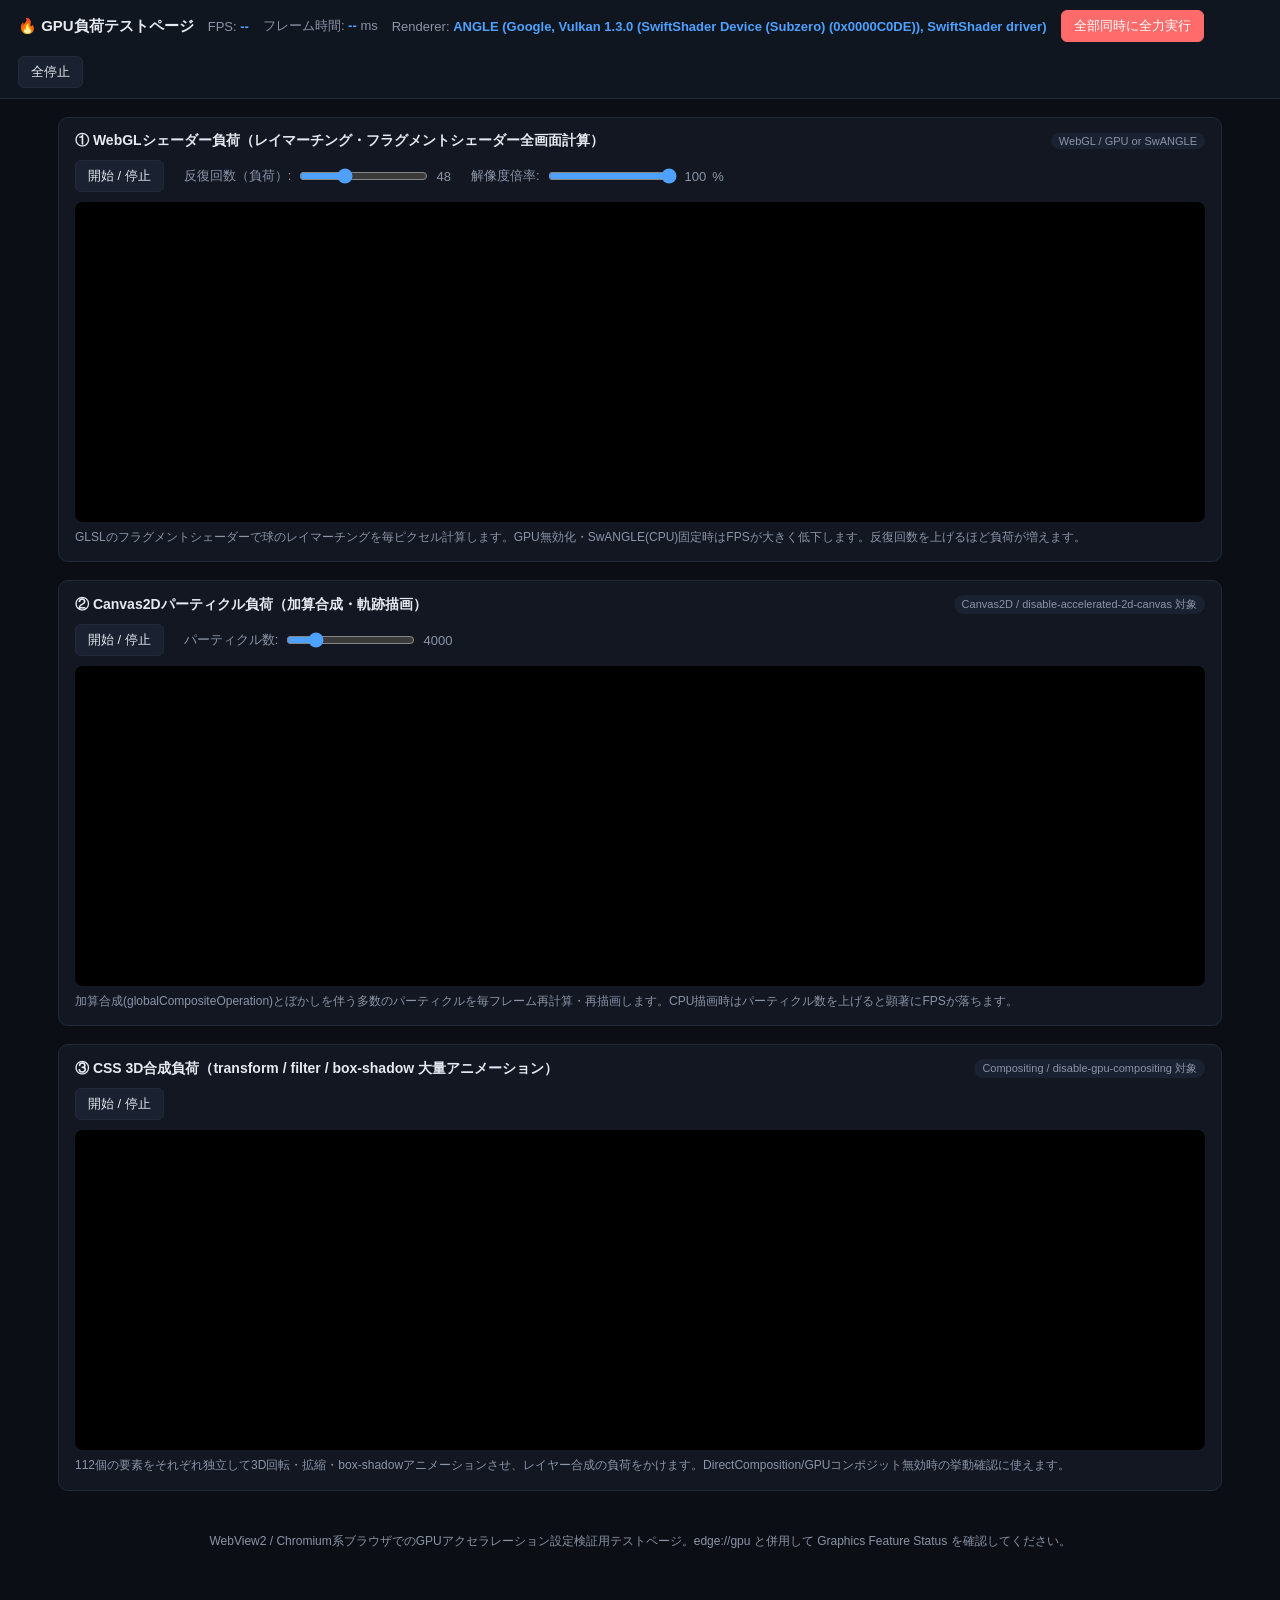
==== gpu_stress_test_C.html @ e6e68c8d "Add files via upload" ====
<!DOCTYPE html>
<html lang="ja">
<head>
<meta charset="UTF-8">
<title>GPU負荷テストページ</title>
<style>
  :root{
    --bg:#0b0e14; --panel:#121722; --border:#232b3a; --accent:#4ea1ff; --accent2:#ff6b6b;
    --text:#e6e9ef; --muted:#8b95a7;
  }
  *{box-sizing:border-box;}
  html,body{margin:0;padding:0;background:var(--bg);color:var(--text);font-family:"Yu Gothic","Segoe UI",sans-serif;overflow-x:hidden;}
  header{
    position:sticky;top:0;z-index:50;background:rgba(18,23,34,0.92);backdrop-filter:blur(6px);
    border-bottom:1px solid var(--border);padding:10px 18px;display:flex;flex-wrap:wrap;align-items:center;gap:14px;
  }
  header h1{font-size:15px;margin:0;color:var(--text);white-space:nowrap;}
  .stat{font-size:13px;color:var(--muted);white-space:nowrap;}
  .stat b{color:var(--accent);font-variant-numeric:tabular-nums;}
  .stat.warn b{color:var(--accent2);}
  main{padding:18px;display:flex;flex-direction:column;gap:18px;max-width:1200px;margin:0 auto;}
  .panel{background:var(--panel);border:1px solid var(--border);border-radius:10px;padding:14px 16px;}
  .panel h2{font-size:14px;margin:0 0 10px;color:var(--text);display:flex;align-items:center;justify-content:space-between;}
  .panel h2 .badge{font-size:11px;font-weight:normal;color:var(--muted);background:#1a2130;padding:2px 8px;border-radius:20px;}
  .controls{display:flex;flex-wrap:wrap;gap:10px 20px;align-items:center;margin-bottom:10px;font-size:13px;color:var(--muted);}
  .controls label{display:flex;align-items:center;gap:6px;white-space:nowrap;}
  button{background:#1a2130;color:var(--text);border:1px solid var(--border);border-radius:6px;padding:6px 12px;font-size:13px;cursor:pointer;}
  button:hover{border-color:var(--accent);}
  button.active{background:var(--accent);color:#fff;border-color:var(--accent);}
  button.all{background:var(--accent2);border-color:var(--accent2);color:#fff;}
  input[type=range]{accent-color:var(--accent);}
  canvas{display:block;width:100%;border-radius:8px;background:#000;}
  .cssgrid-wrap{position:relative;width:100%;height:320px;overflow:hidden;border-radius:8px;background:#000;perspective:900px;}
  .cssgrid{position:absolute;inset:0;display:grid;grid-template-columns:repeat(14,1fr);grid-template-rows:repeat(8,1fr);gap:2px;transform-style:preserve-3d;}
  .cssgrid div{
    background:linear-gradient(135deg,var(--accent),var(--accent2));
    border-radius:4px;filter:blur(0px) drop-shadow(0 0 6px rgba(78,161,255,.6));
    animation:spin3d 4s linear infinite, pulse 2.2s ease-in-out infinite;
  }
  @keyframes spin3d{from{transform:rotateX(0) rotateY(0);}to{transform:rotateX(360deg) rotateY(360deg);}}
  @keyframes pulse{0%,100%{opacity:.5;box-shadow:0 0 4px var(--accent);}50%{opacity:1;box-shadow:0 0 26px var(--accent2);}}
  footer{text-align:center;color:var(--muted);font-size:12px;padding:24px 0 40px;}
  .hint{font-size:12px;color:var(--muted);margin-top:6px;line-height:1.6;}
</style>
</head>
<body>

<header>
  <h1>🔥 GPU負荷テストページ</h1>
  <span class="stat">FPS: <b id="fps">--</b></span>
  <span class="stat">フレーム時間: <b id="frametime">--</b> ms</span>
  <span class="stat" id="renderer-stat">Renderer: <b id="renderer">--</b></span>
  <button class="all" id="btnAll">全部同時に全力実行</button>
  <button id="btnStop">全停止</button>
</header>

<main>

  <div class="panel">
    <h2>① WebGLシェーダー負荷（レイマーチング・フラグメントシェーダー全画面計算）<span class="badge">WebGL / GPU or SwANGLE</span></h2>
    <div class="controls">
      <button id="webglToggle">開始 / 停止</button>
      <label>反復回数（負荷）: <input type="range" id="webglIter" min="8" max="128" value="48"> <span id="webglIterVal">48</span></label>
      <label>解像度倍率: <input type="range" id="webglScale" min="25" max="100" value="100" step="25"> <span id="webglScaleVal">100</span>%</label>
    </div>
    <canvas id="webglCanvas" height="320"></canvas>
    <div class="hint">GLSLのフラグメントシェーダーで球のレイマーチングを毎ピクセル計算します。GPU無効化・SwANGLE(CPU)固定時はFPSが大きく低下します。反復回数を上げるほど負荷が増えます。</div>
  </div>

  <div class="panel">
    <h2>② Canvas2Dパーティクル負荷（加算合成・軌跡描画）<span class="badge">Canvas2D / disable-accelerated-2d-canvas 対象</span></h2>
    <div class="controls">
      <button id="particleToggle">開始 / 停止</button>
      <label>パーティクル数: <input type="range" id="particleCount" min="200" max="20000" step="200" value="4000"> <span id="particleCountVal">4000</span></label>
    </div>
    <canvas id="particleCanvas" height="320"></canvas>
    <div class="hint">加算合成(globalCompositeOperation)とぼかしを伴う多数のパーティクルを毎フレーム再計算・再描画します。CPU描画時はパーティクル数を上げると顕著にFPSが落ちます。</div>
  </div>

  <div class="panel">
    <h2>③ CSS 3D合成負荷（transform / filter / box-shadow 大量アニメーション）<span class="badge">Compositing / disable-gpu-compositing 対象</span></h2>
    <div class="controls">
      <button id="cssToggle">開始 / 停止</button>
    </div>
    <div class="cssgrid-wrap"><div class="cssgrid" id="cssGrid"></div></div>
    <div class="hint">112個の要素をそれぞれ独立して3D回転・拡縮・box-shadowアニメーションさせ、レイヤー合成の負荷をかけます。DirectComposition/GPUコンポジット無効時の挙動確認に使えます。</div>
  </div>

</main>

<footer>WebView2 / Chromium系ブラウザでのGPUアクセラレーション設定検証用テストページ。edge://gpu と併用して Graphics Feature Status を確認してください。</footer>

<script>
// ---------- FPS計測（共通） ----------
let lastT = performance.now(), frames = 0, fpsEl = document.getElementById('fps'), ftEl = document.getElementById('frametime');
function tickFps(now){
  frames++;
  const dt = now - lastT;
  if(dt >= 500){
    const fps = (frames*1000/dt);
    fpsEl.textContent = fps.toFixed(1);
    ftEl.textContent = (dt/frames).toFixed(2);
    fpsEl.parentElement.classList.toggle('warn', fps < 30);
    frames = 0; lastT = now;
  }
}

// ---------- ① WebGL レイマーチング ----------
const webglCanvas = document.getElementById('webglCanvas');
const gl = webglCanvas.getContext('webgl') || webglCanvas.getContext('experimental-webgl');
let webglRunning = false, webglRaf = null, webglStart = performance.now();
const iterSlider = document.getElementById('webglIter'), iterVal = document.getElementById('webglIterVal');
const scaleSlider = document.getElementById('webglScale'), scaleVal = document.getElementById('webglScaleVal');
iterSlider.oninput = ()=>{ iterVal.textContent = iterSlider.value; rebuildShader(); };
scaleSlider.oninput = ()=>{ scaleVal.textContent = scaleSlider.value; resizeWebgl(); };

let prog, uRes, uTime, uIter, posBuf;
function compile(type, src){
  const s = gl.createShader(type);
  gl.shaderSource(s, src); gl.compileShader(s);
  if(!gl.getShaderParameter(s, gl.COMPILE_STATUS)) console.error(gl.getShaderInfoLog(s));
  return s;
}
function rebuildShader(){
  if(!gl) return;
  const iter = iterSlider.value;
  const vsSrc = `attribute vec2 p; void main(){ gl_Position = vec4(p,0.0,1.0); }`;
  const fsSrc = `
  precision highp float;
  uniform vec2 uRes; uniform float uTime;
  float sdSphere(vec3 p, float r){ return length(p) - r; }
  float map(vec3 p){
    float d = 1e5;
    for(int i=0;i<${iter};i++){
      float fi = float(i);
      vec3 q = p + vec3(sin(uTime*0.6+fi*1.3)*1.4, cos(uTime*0.5+fi*1.7)*1.0, sin(uTime*0.4+fi)*1.4);
      d = min(d, sdSphere(q, 0.22 + 0.05*sin(uTime+fi)));
    }
    return d;
  }
  vec3 normal(vec3 p){
    vec2 e = vec2(0.001,0.0);
    return normalize(vec3(
      map(p+e.xyy)-map(p-e.xyy),
      map(p+e.yxy)-map(p-e.yxy),
      map(p+e.yyx)-map(p-e.yyx)
    ));
  }
  void main(){
    vec2 uv = (gl_FragCoord.xy - 0.5*uRes) / uRes.y;
    vec3 ro = vec3(0.0,0.0,3.5);
    vec3 rd = normalize(vec3(uv, -1.6));
    float t = 0.0; vec3 col = vec3(0.02,0.02,0.04);
    for(int s=0;s<80;s++){
      vec3 p = ro + rd*t;
      float d = map(p);
      if(d < 0.001){
        vec3 n = normal(p);
        vec3 lig = normalize(vec3(0.6,0.7,0.5));
        float diff = clamp(dot(n,lig),0.0,1.0);
        col = mix(vec3(0.2,0.5,1.0), vec3(1.0,0.35,0.4), 0.5+0.5*sin(uTime+p.x*2.0));
        col *= (0.25 + diff*0.9);
        break;
      }
      if(t > 12.0) break;
      t += d;
    }
    gl_FragColor = vec4(col, 1.0);
  }`;
  if(prog) gl.deleteProgram(prog);
  prog = gl.createProgram();
  gl.attachShader(prog, compile(gl.VERTEX_SHADER, vsSrc));
  gl.attachShader(prog, compile(gl.FRAGMENT_SHADER, fsSrc));
  gl.linkProgram(prog);
  gl.useProgram(prog);
  if(!posBuf){
    posBuf = gl.createBuffer();
    gl.bindBuffer(gl.ARRAY_BUFFER, posBuf);
    gl.bufferData(gl.ARRAY_BUFFER, new Float32Array([-1,-1, 1,-1, -1,1, -1,1, 1,-1, 1,1]), gl.STATIC_DRAW);
  }
  const pLoc = gl.getAttribLocation(prog, 'p');
  gl.bindBuffer(gl.ARRAY_BUFFER, posBuf);
  gl.enableVertexAttribArray(pLoc);
  gl.vertexAttribPointer(pLoc, 2, gl.FLOAT, false, 0, 0);
  uRes = gl.getUniformLocation(prog, 'uRes');
  uTime = gl.getUniformLocation(prog, 'uTime');
}
function resizeWebgl(){
  if(!gl) return;
  const scale = scaleSlider.value/100;
  const w = Math.max(64, Math.floor(webglCanvas.clientWidth*scale));
  const h = Math.max(64, Math.floor(320*scale));
  webglCanvas.width = w; webglCanvas.height = h;
  gl.viewport(0,0,w,h);
}
function webglFrame(now){
  if(!webglRunning) return;
  gl.uniform2f(uRes, webglCanvas.width, webglCanvas.height);
  gl.uniform1f(uTime, (now-webglStart)/1000);
  gl.drawArrays(gl.TRIANGLES, 0, 6);
  tickFps(now);
  webglRaf = requestAnimationFrame(webglFrame);
}
function startWebgl(){
  if(!gl || webglRunning) return;
  webglRunning = true;
  document.getElementById('webglToggle').classList.add('active');
  resizeWebgl(); rebuildShader();
  webglRaf = requestAnimationFrame(webglFrame);
}
function stopWebgl(){
  webglRunning = false;
  document.getElementById('webglToggle').classList.remove('active');
  if(webglRaf) cancelAnimationFrame(webglRaf);
}
document.getElementById('webglToggle').onclick = ()=> webglRunning ? stopWebgl() : startWebgl();

if(gl){
  const dbg = gl.getExtension('WEBGL_debug_renderer_info');
  document.getElementById('renderer').textContent = dbg ? gl.getParameter(dbg.UNMASKED_RENDERER_WEBGL) : gl.getParameter(gl.RENDERER);
} else {
  document.getElementById('renderer').textContent = '(WebGL利用不可)';
}

// ---------- ② Canvas2Dパーティクル ----------
const pc = document.getElementById('particleCanvas');
const pctx = pc.getContext('2d');
let particles = [], particleRunning = false, particleRaf = null;
const countSlider = document.getElementById('particleCount'), countVal = document.getElementById('particleCountVal');
countSlider.oninput = ()=>{ countVal.textContent = countSlider.value; initParticles(); };
function initParticles(){
  const n = parseInt(countSlider.value,10);
  particles = new Array(n).fill(0).map(()=>({
    x: Math.random()*pc.width, y: Math.random()*pc.height,
    vx: (Math.random()-0.5)*3, vy: (Math.random()-0.5)*3,
    r: 1+Math.random()*2.5,
    hue: Math.random()*360,
  }));
}
function resizeParticleCanvas(){
  pc.width = pc.clientWidth; pc.height = 320;
  initParticles();
}
function particleFrame(now){
  if(!particleRunning) return;
  pctx.fillStyle = 'rgba(0,0,0,0.15)';
  pctx.fillRect(0,0,pc.width,pc.height);
  pctx.globalCompositeOperation = 'lighter';
  for(const pt of particles){
    pt.x += pt.vx; pt.y += pt.vy;
    if(pt.x<0||pt.x>pc.width) pt.vx*=-1;
    if(pt.y<0||pt.y>pc.height) pt.vy*=-1;
    pt.hue = (pt.hue+0.5)%360;
    const grad = pctx.createRadialGradient(pt.x,pt.y,0,pt.x,pt.y,pt.r*4);
    grad.addColorStop(0, `hsla(${pt.hue},90%,65%,0.9)`);
    grad.addColorStop(1, 'hsla(0,0%,0%,0)');
    pctx.fillStyle = grad;
    pctx.beginPath();
    pctx.arc(pt.x, pt.y, pt.r*4, 0, Math.PI*2);
    pctx.fill();
  }
  pctx.globalCompositeOperation = 'source-over';
  tickFps(now);
  particleRaf = requestAnimationFrame(particleFrame);
}
function startParticles(){
  if(particleRunning) return;
  particleRunning = true;
  document.getElementById('particleToggle').classList.add('active');
  resizeParticleCanvas();
  particleRaf = requestAnimationFrame(particleFrame);
}
function stopParticles(){
  particleRunning = false;
  document.getElementById('particleToggle').classList.remove('active');
  if(particleRaf) cancelAnimationFrame(particleRaf);
}
document.getElementById('particleToggle').onclick = ()=> particleRunning ? stopParticles() : startParticles();

// ---------- ③ CSS 3D合成負荷 ----------
const cssGrid = document.getElementById('cssGrid');
let cssBuilt = false, cssRunning = false;
function buildCssGrid(){
  if(cssBuilt) return;
  for(let i=0;i<112;i++){
    const d = document.createElement('div');
    d.style.animationDelay = (Math.random()*4)+'s, '+(Math.random()*2)+'s';
    cssGrid.appendChild(d);
  }
  cssBuilt = true;
}
function startCss(){ buildCssGrid(); cssGrid.style.animationPlayState='running'; cssGrid.querySelectorAll('div').forEach(d=>d.style.animationPlayState='running'); cssRunning=true; document.getElementById('cssToggle').classList.add('active'); }
function stopCss(){ cssGrid.querySelectorAll('div').forEach(d=>d.style.animationPlayState='paused'); cssRunning=false; document.getElementById('cssToggle').classList.remove('active'); }
document.getElementById('cssToggle').onclick = ()=> cssRunning ? stopCss() : startCss();

// ---------- 全部同時実行 / 全停止 ----------
document.getElementById('btnAll').onclick = ()=>{ startWebgl(); startParticles(); startCss(); };
document.getElementById('btnStop').onclick = ()=>{ stopWebgl(); stopParticles(); stopCss(); };

window.addEventListener('resize', ()=>{ resizeWebgl(); resizeParticleCanvas(); });
</script>
</body>
</html>
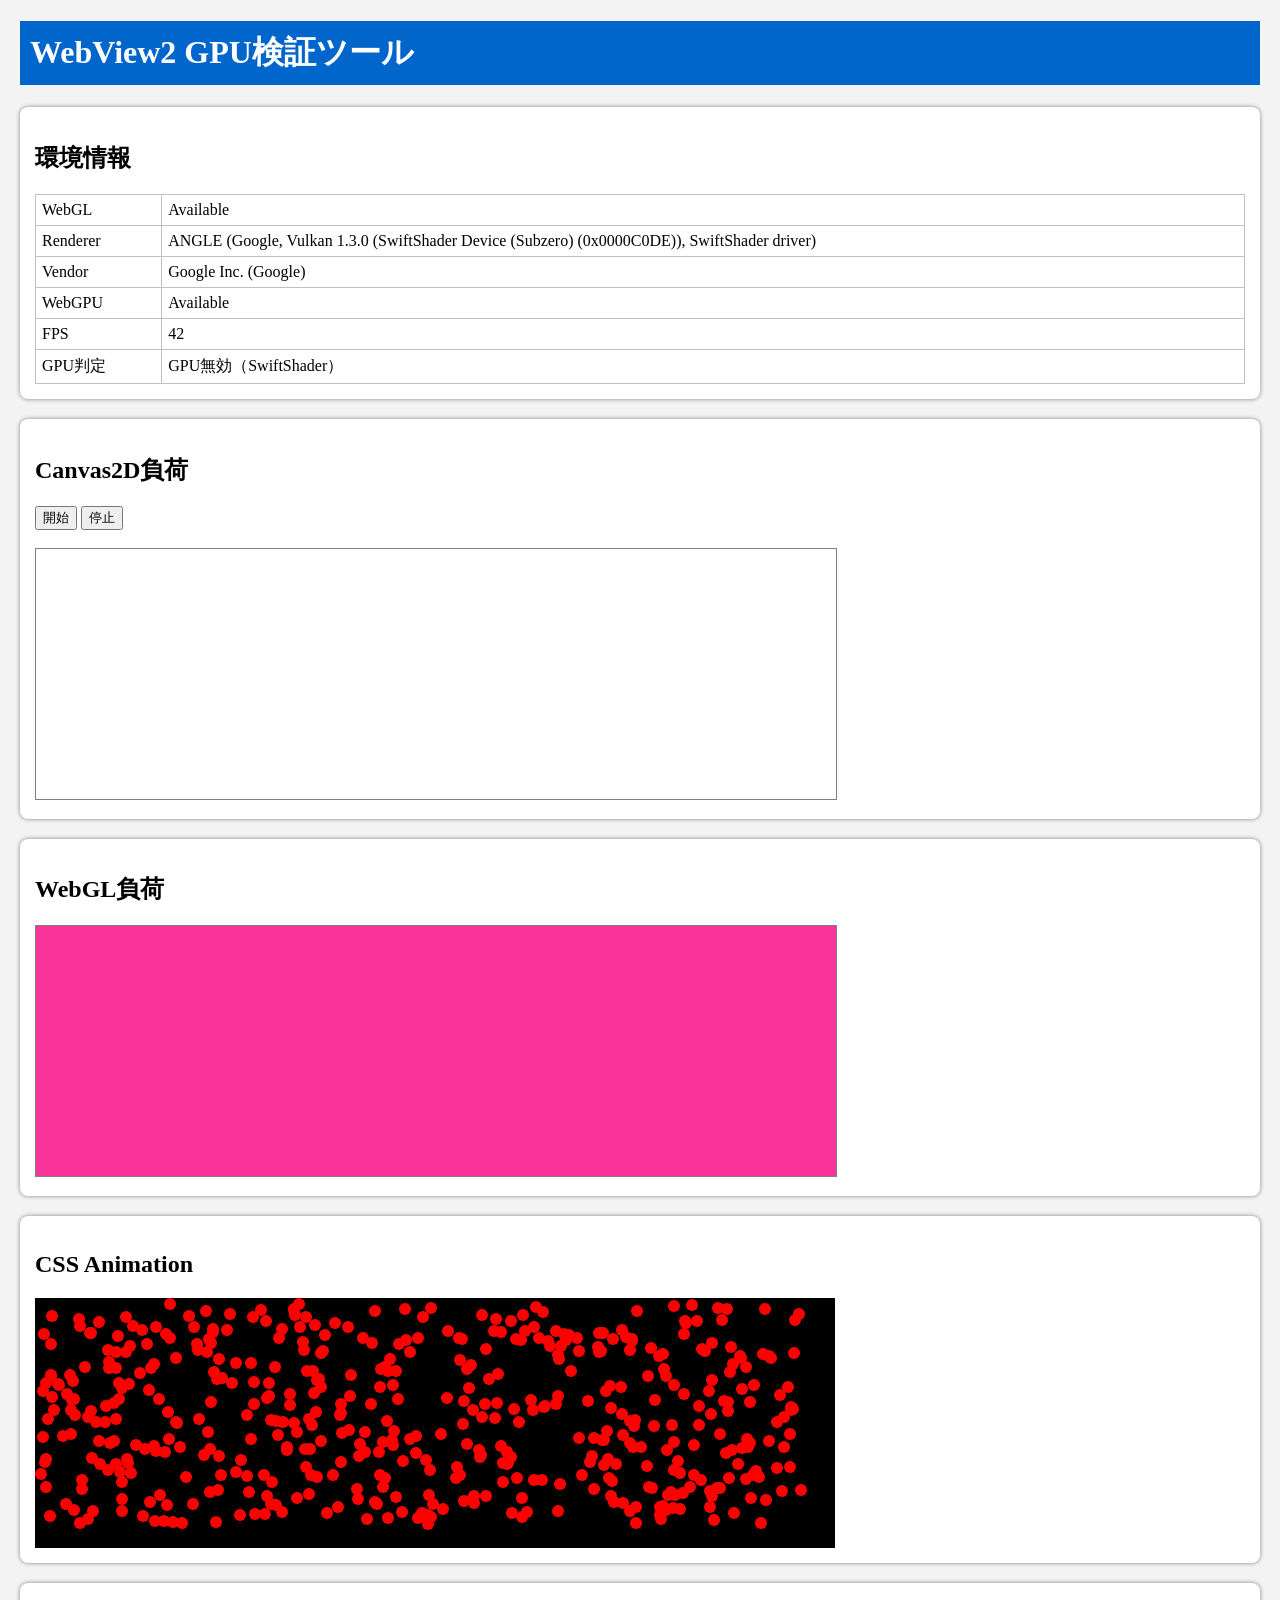
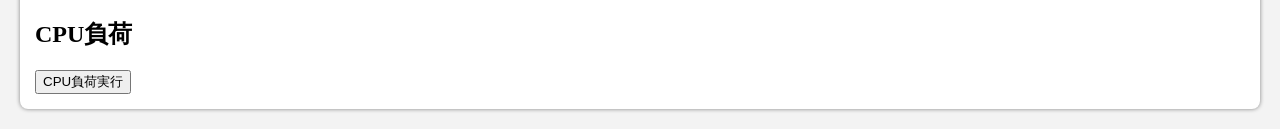
==== commit 177d4402: "Update gpu_stress_test_C.html" ====
--- a/gpu_stress_test_C.html
+++ b/gpu_stress_test_C.html
@@ -1,303 +1,349 @@
 <!DOCTYPE html>
 <html lang="ja">
 <head>
-<meta charset="UTF-8">
-<title>GPU負荷テストページ</title>
+<meta charset="utf-8">
+<title>WebView2 GPU検証</title>
+
 <style>
-  :root{
-    --bg:#0b0e14; --panel:#121722; --border:#232b3a; --accent:#4ea1ff; --accent2:#ff6b6b;
-    --text:#e6e9ef; --muted:#8b95a7;
-  }
-  *{box-sizing:border-box;}
-  html,body{margin:0;padding:0;background:var(--bg);color:var(--text);font-family:"Yu Gothic","Segoe UI",sans-serif;overflow-x:hidden;}
-  header{
-    position:sticky;top:0;z-index:50;background:rgba(18,23,34,0.92);backdrop-filter:blur(6px);
-    border-bottom:1px solid var(--border);padding:10px 18px;display:flex;flex-wrap:wrap;align-items:center;gap:14px;
-  }
-  header h1{font-size:15px;margin:0;color:var(--text);white-space:nowrap;}
-  .stat{font-size:13px;color:var(--muted);white-space:nowrap;}
-  .stat b{color:var(--accent);font-variant-numeric:tabular-nums;}
-  .stat.warn b{color:var(--accent2);}
-  main{padding:18px;display:flex;flex-direction:column;gap:18px;max-width:1200px;margin:0 auto;}
-  .panel{background:var(--panel);border:1px solid var(--border);border-radius:10px;padding:14px 16px;}
-  .panel h2{font-size:14px;margin:0 0 10px;color:var(--text);display:flex;align-items:center;justify-content:space-between;}
-  .panel h2 .badge{font-size:11px;font-weight:normal;color:var(--muted);background:#1a2130;padding:2px 8px;border-radius:20px;}
-  .controls{display:flex;flex-wrap:wrap;gap:10px 20px;align-items:center;margin-bottom:10px;font-size:13px;color:var(--muted);}
-  .controls label{display:flex;align-items:center;gap:6px;white-space:nowrap;}
-  button{background:#1a2130;color:var(--text);border:1px solid var(--border);border-radius:6px;padding:6px 12px;font-size:13px;cursor:pointer;}
-  button:hover{border-color:var(--accent);}
-  button.active{background:var(--accent);color:#fff;border-color:var(--accent);}
-  button.all{background:var(--accent2);border-color:var(--accent2);color:#fff;}
-  input[type=range]{accent-color:var(--accent);}
-  canvas{display:block;width:100%;border-radius:8px;background:#000;}
-  .cssgrid-wrap{position:relative;width:100%;height:320px;overflow:hidden;border-radius:8px;background:#000;perspective:900px;}
-  .cssgrid{position:absolute;inset:0;display:grid;grid-template-columns:repeat(14,1fr);grid-template-rows:repeat(8,1fr);gap:2px;transform-style:preserve-3d;}
-  .cssgrid div{
-    background:linear-gradient(135deg,var(--accent),var(--accent2));
-    border-radius:4px;filter:blur(0px) drop-shadow(0 0 6px rgba(78,161,255,.6));
-    animation:spin3d 4s linear infinite, pulse 2.2s ease-in-out infinite;
-  }
-  @keyframes spin3d{from{transform:rotateX(0) rotateY(0);}to{transform:rotateX(360deg) rotateY(360deg);}}
-  @keyframes pulse{0%,100%{opacity:.5;box-shadow:0 0 4px var(--accent);}50%{opacity:1;box-shadow:0 0 26px var(--accent2);}}
-  footer{text-align:center;color:var(--muted);font-size:12px;padding:24px 0 40px;}
-  .hint{font-size:12px;color:var(--muted);margin-top:6px;line-height:1.6;}
+
+body{
+    font-family:Meiryo;
+    background:#f3f3f3;
+    margin:20px;
+}
+
+h1{
+    background:#0066cc;
+    color:white;
+    padding:10px;
+}
+
+section{
+
+    background:white;
+    margin-bottom:20px;
+    padding:15px;
+    border-radius:8px;
+    box-shadow:0 0 4px gray;
+
+}
+
+table{
+    border-collapse:collapse;
+    width:100%;
+}
+
+td{
+    border:1px solid silver;
+    padding:6px;
+}
+
+canvas{
+
+    border:1px solid gray;
+}
+
+#cssArea{
+
+    width:800px;
+    height:250px;
+    overflow:hidden;
+    position:relative;
+    background:black;
+}
+
+.ball{
+
+    width:12px;
+    height:12px;
+    border-radius:6px;
+    background:red;
+    position:absolute;
+
+    animation:move 4s linear infinite;
+}
+
+@keyframes move{
+
+0%{transform:translate(0px,0px);}
+50%{transform:translate(760px,220px);}
+100%{transform:translate(0px,0px);}
+
+}
+
 </style>
+
 </head>
+
 <body>
 
-<header>
-  <h1>🔥 GPU負荷テストページ</h1>
-  <span class="stat">FPS: <b id="fps">--</b></span>
-  <span class="stat">フレーム時間: <b id="frametime">--</b> ms</span>
-  <span class="stat" id="renderer-stat">Renderer: <b id="renderer">--</b></span>
-  <button class="all" id="btnAll">全部同時に全力実行</button>
-  <button id="btnStop">全停止</button>
-</header>
-
-<main>
-
-  <div class="panel">
-    <h2>① WebGLシェーダー負荷（レイマーチング・フラグメントシェーダー全画面計算）<span class="badge">WebGL / GPU or SwANGLE</span></h2>
-    <div class="controls">
-      <button id="webglToggle">開始 / 停止</button>
-      <label>反復回数（負荷）: <input type="range" id="webglIter" min="8" max="128" value="48"> <span id="webglIterVal">48</span></label>
-      <label>解像度倍率: <input type="range" id="webglScale" min="25" max="100" value="100" step="25"> <span id="webglScaleVal">100</span>%</label>
-    </div>
-    <canvas id="webglCanvas" height="320"></canvas>
-    <div class="hint">GLSLのフラグメントシェーダーで球のレイマーチングを毎ピクセル計算します。GPU無効化・SwANGLE(CPU)固定時はFPSが大きく低下します。反復回数を上げるほど負荷が増えます。</div>
-  </div>
-
-  <div class="panel">
-    <h2>② Canvas2Dパーティクル負荷（加算合成・軌跡描画）<span class="badge">Canvas2D / disable-accelerated-2d-canvas 対象</span></h2>
-    <div class="controls">
-      <button id="particleToggle">開始 / 停止</button>
-      <label>パーティクル数: <input type="range" id="particleCount" min="200" max="20000" step="200" value="4000"> <span id="particleCountVal">4000</span></label>
-    </div>
-    <canvas id="particleCanvas" height="320"></canvas>
-    <div class="hint">加算合成(globalCompositeOperation)とぼかしを伴う多数のパーティクルを毎フレーム再計算・再描画します。CPU描画時はパーティクル数を上げると顕著にFPSが落ちます。</div>
-  </div>
-
-  <div class="panel">
-    <h2>③ CSS 3D合成負荷（transform / filter / box-shadow 大量アニメーション）<span class="badge">Compositing / disable-gpu-compositing 対象</span></h2>
-    <div class="controls">
-      <button id="cssToggle">開始 / 停止</button>
-    </div>
-    <div class="cssgrid-wrap"><div class="cssgrid" id="cssGrid"></div></div>
-    <div class="hint">112個の要素をそれぞれ独立して3D回転・拡縮・box-shadowアニメーションさせ、レイヤー合成の負荷をかけます。DirectComposition/GPUコンポジット無効時の挙動確認に使えます。</div>
-  </div>
-
-</main>
-
-<footer>WebView2 / Chromium系ブラウザでのGPUアクセラレーション設定検証用テストページ。edge://gpu と併用して Graphics Feature Status を確認してください。</footer>
+<h1>WebView2 GPU検証ツール</h1>
+
+<section>
+
+<h2>環境情報</h2>
+
+<table>
+
+<tr><td>WebGL</td><td id="webgl"></td></tr>
+<tr><td>Renderer</td><td id="renderer"></td></tr>
+<tr><td>Vendor</td><td id="vendor"></td></tr>
+<tr><td>WebGPU</td><td id="webgpu"></td></tr>
+<tr><td>FPS</td><td id="fps"></td></tr>
+<tr><td>GPU判定</td><td id="judge"></td></tr>
+
+</table>
+
+</section>
+
+
+<section>
+
+<h2>Canvas2D負荷</h2>
+
+<button onclick="canvasStart()">開始</button>
+<button onclick="canvasStop()">停止</button>
+
+<br><br>
+
+<canvas id="canvas2d"
+width="800"
+height="250"></canvas>
+
+</section>
+
+<section>
+
+<h2>WebGL負荷</h2>
+
+<canvas id="glcanvas"
+width="800"
+height="250"></canvas>
+
+</section>
+
+
+<section>
+
+<h2>CSS Animation</h2>
+
+<div id="cssArea"></div>
+
+</section>
+
+
+<section>
+
+<h2>CPU負荷</h2>
+
+<button onclick="cpuTest()">CPU負荷実行</button>
+
+<div id="cpuResult"></div>
+
+</section>
+
 
 <script>
-// ---------- FPS計測（共通） ----------
-let lastT = performance.now(), frames = 0, fpsEl = document.getElementById('fps'), ftEl = document.getElementById('frametime');
-function tickFps(now){
-  frames++;
-  const dt = now - lastT;
-  if(dt >= 500){
-    const fps = (frames*1000/dt);
-    fpsEl.textContent = fps.toFixed(1);
-    ftEl.textContent = (dt/frames).toFixed(2);
-    fpsEl.parentElement.classList.toggle('warn', fps < 30);
-    frames = 0; lastT = now;
-  }
-}
-
-// ---------- ① WebGL レイマーチング ----------
-const webglCanvas = document.getElementById('webglCanvas');
-const gl = webglCanvas.getContext('webgl') || webglCanvas.getContext('experimental-webgl');
-let webglRunning = false, webglRaf = null, webglStart = performance.now();
-const iterSlider = document.getElementById('webglIter'), iterVal = document.getElementById('webglIterVal');
-const scaleSlider = document.getElementById('webglScale'), scaleVal = document.getElementById('webglScaleVal');
-iterSlider.oninput = ()=>{ iterVal.textContent = iterSlider.value; rebuildShader(); };
-scaleSlider.oninput = ()=>{ scaleVal.textContent = scaleSlider.value; resizeWebgl(); };
-
-let prog, uRes, uTime, uIter, posBuf;
-function compile(type, src){
-  const s = gl.createShader(type);
-  gl.shaderSource(s, src); gl.compileShader(s);
-  if(!gl.getShaderParameter(s, gl.COMPILE_STATUS)) console.error(gl.getShaderInfoLog(s));
-  return s;
-}
-function rebuildShader(){
-  if(!gl) return;
-  const iter = iterSlider.value;
-  const vsSrc = `attribute vec2 p; void main(){ gl_Position = vec4(p,0.0,1.0); }`;
-  const fsSrc = `
-  precision highp float;
-  uniform vec2 uRes; uniform float uTime;
-  float sdSphere(vec3 p, float r){ return length(p) - r; }
-  float map(vec3 p){
-    float d = 1e5;
-    for(int i=0;i<${iter};i++){
-      float fi = float(i);
-      vec3 q = p + vec3(sin(uTime*0.6+fi*1.3)*1.4, cos(uTime*0.5+fi*1.7)*1.0, sin(uTime*0.4+fi)*1.4);
-      d = min(d, sdSphere(q, 0.22 + 0.05*sin(uTime+fi)));
-    }
-    return d;
-  }
-  vec3 normal(vec3 p){
-    vec2 e = vec2(0.001,0.0);
-    return normalize(vec3(
-      map(p+e.xyy)-map(p-e.xyy),
-      map(p+e.yxy)-map(p-e.yxy),
-      map(p+e.yyx)-map(p-e.yyx)
-    ));
-  }
-  void main(){
-    vec2 uv = (gl_FragCoord.xy - 0.5*uRes) / uRes.y;
-    vec3 ro = vec3(0.0,0.0,3.5);
-    vec3 rd = normalize(vec3(uv, -1.6));
-    float t = 0.0; vec3 col = vec3(0.02,0.02,0.04);
-    for(int s=0;s<80;s++){
-      vec3 p = ro + rd*t;
-      float d = map(p);
-      if(d < 0.001){
-        vec3 n = normal(p);
-        vec3 lig = normalize(vec3(0.6,0.7,0.5));
-        float diff = clamp(dot(n,lig),0.0,1.0);
-        col = mix(vec3(0.2,0.5,1.0), vec3(1.0,0.35,0.4), 0.5+0.5*sin(uTime+p.x*2.0));
-        col *= (0.25 + diff*0.9);
-        break;
-      }
-      if(t > 12.0) break;
-      t += d;
-    }
-    gl_FragColor = vec4(col, 1.0);
-  }`;
-  if(prog) gl.deleteProgram(prog);
-  prog = gl.createProgram();
-  gl.attachShader(prog, compile(gl.VERTEX_SHADER, vsSrc));
-  gl.attachShader(prog, compile(gl.FRAGMENT_SHADER, fsSrc));
-  gl.linkProgram(prog);
-  gl.useProgram(prog);
-  if(!posBuf){
-    posBuf = gl.createBuffer();
-    gl.bindBuffer(gl.ARRAY_BUFFER, posBuf);
-    gl.bufferData(gl.ARRAY_BUFFER, new Float32Array([-1,-1, 1,-1, -1,1, -1,1, 1,-1, 1,1]), gl.STATIC_DRAW);
-  }
-  const pLoc = gl.getAttribLocation(prog, 'p');
-  gl.bindBuffer(gl.ARRAY_BUFFER, posBuf);
-  gl.enableVertexAttribArray(pLoc);
-  gl.vertexAttribPointer(pLoc, 2, gl.FLOAT, false, 0, 0);
-  uRes = gl.getUniformLocation(prog, 'uRes');
-  uTime = gl.getUniformLocation(prog, 'uTime');
-}
-function resizeWebgl(){
-  if(!gl) return;
-  const scale = scaleSlider.value/100;
-  const w = Math.max(64, Math.floor(webglCanvas.clientWidth*scale));
-  const h = Math.max(64, Math.floor(320*scale));
-  webglCanvas.width = w; webglCanvas.height = h;
-  gl.viewport(0,0,w,h);
-}
-function webglFrame(now){
-  if(!webglRunning) return;
-  gl.uniform2f(uRes, webglCanvas.width, webglCanvas.height);
-  gl.uniform1f(uTime, (now-webglStart)/1000);
-  gl.drawArrays(gl.TRIANGLES, 0, 6);
-  tickFps(now);
-  webglRaf = requestAnimationFrame(webglFrame);
-}
-function startWebgl(){
-  if(!gl || webglRunning) return;
-  webglRunning = true;
-  document.getElementById('webglToggle').classList.add('active');
-  resizeWebgl(); rebuildShader();
-  webglRaf = requestAnimationFrame(webglFrame);
-}
-function stopWebgl(){
-  webglRunning = false;
-  document.getElementById('webglToggle').classList.remove('active');
-  if(webglRaf) cancelAnimationFrame(webglRaf);
-}
-document.getElementById('webglToggle').onclick = ()=> webglRunning ? stopWebgl() : startWebgl();
+
+/////////////////////////////////////////
+
+document.getElementById("webgpu").innerHTML=
+navigator.gpu ? "Available":"Not Available";
+
+/////////////////////////////////////////
+
+var gl=
+document.getElementById("glcanvas")
+.getContext("webgl");
 
 if(gl){
-  const dbg = gl.getExtension('WEBGL_debug_renderer_info');
-  document.getElementById('renderer').textContent = dbg ? gl.getParameter(dbg.UNMASKED_RENDERER_WEBGL) : gl.getParameter(gl.RENDERER);
-} else {
-  document.getElementById('renderer').textContent = '(WebGL利用不可)';
-}
-
-// ---------- ② Canvas2Dパーティクル ----------
-const pc = document.getElementById('particleCanvas');
-const pctx = pc.getContext('2d');
-let particles = [], particleRunning = false, particleRaf = null;
-const countSlider = document.getElementById('particleCount'), countVal = document.getElementById('particleCountVal');
-countSlider.oninput = ()=>{ countVal.textContent = countSlider.value; initParticles(); };
-function initParticles(){
-  const n = parseInt(countSlider.value,10);
-  particles = new Array(n).fill(0).map(()=>({
-    x: Math.random()*pc.width, y: Math.random()*pc.height,
-    vx: (Math.random()-0.5)*3, vy: (Math.random()-0.5)*3,
-    r: 1+Math.random()*2.5,
-    hue: Math.random()*360,
-  }));
-}
-function resizeParticleCanvas(){
-  pc.width = pc.clientWidth; pc.height = 320;
-  initParticles();
-}
-function particleFrame(now){
-  if(!particleRunning) return;
-  pctx.fillStyle = 'rgba(0,0,0,0.15)';
-  pctx.fillRect(0,0,pc.width,pc.height);
-  pctx.globalCompositeOperation = 'lighter';
-  for(const pt of particles){
-    pt.x += pt.vx; pt.y += pt.vy;
-    if(pt.x<0||pt.x>pc.width) pt.vx*=-1;
-    if(pt.y<0||pt.y>pc.height) pt.vy*=-1;
-    pt.hue = (pt.hue+0.5)%360;
-    const grad = pctx.createRadialGradient(pt.x,pt.y,0,pt.x,pt.y,pt.r*4);
-    grad.addColorStop(0, `hsla(${pt.hue},90%,65%,0.9)`);
-    grad.addColorStop(1, 'hsla(0,0%,0%,0)');
-    pctx.fillStyle = grad;
-    pctx.beginPath();
-    pctx.arc(pt.x, pt.y, pt.r*4, 0, Math.PI*2);
-    pctx.fill();
-  }
-  pctx.globalCompositeOperation = 'source-over';
-  tickFps(now);
-  particleRaf = requestAnimationFrame(particleFrame);
-}
-function startParticles(){
-  if(particleRunning) return;
-  particleRunning = true;
-  document.getElementById('particleToggle').classList.add('active');
-  resizeParticleCanvas();
-  particleRaf = requestAnimationFrame(particleFrame);
-}
-function stopParticles(){
-  particleRunning = false;
-  document.getElementById('particleToggle').classList.remove('active');
-  if(particleRaf) cancelAnimationFrame(particleRaf);
-}
-document.getElementById('particleToggle').onclick = ()=> particleRunning ? stopParticles() : startParticles();
-
-// ---------- ③ CSS 3D合成負荷 ----------
-const cssGrid = document.getElementById('cssGrid');
-let cssBuilt = false, cssRunning = false;
-function buildCssGrid(){
-  if(cssBuilt) return;
-  for(let i=0;i<112;i++){
-    const d = document.createElement('div');
-    d.style.animationDelay = (Math.random()*4)+'s, '+(Math.random()*2)+'s';
-    cssGrid.appendChild(d);
-  }
-  cssBuilt = true;
-}
-function startCss(){ buildCssGrid(); cssGrid.style.animationPlayState='running'; cssGrid.querySelectorAll('div').forEach(d=>d.style.animationPlayState='running'); cssRunning=true; document.getElementById('cssToggle').classList.add('active'); }
-function stopCss(){ cssGrid.querySelectorAll('div').forEach(d=>d.style.animationPlayState='paused'); cssRunning=false; document.getElementById('cssToggle').classList.remove('active'); }
-document.getElementById('cssToggle').onclick = ()=> cssRunning ? stopCss() : startCss();
-
-// ---------- 全部同時実行 / 全停止 ----------
-document.getElementById('btnAll').onclick = ()=>{ startWebgl(); startParticles(); startCss(); };
-document.getElementById('btnStop').onclick = ()=>{ stopWebgl(); stopParticles(); stopCss(); };
-
-window.addEventListener('resize', ()=>{ resizeWebgl(); resizeParticleCanvas(); });
+
+document.getElementById("webgl").innerHTML="Available";
+
+var ext=
+gl.getExtension("WEBGL_debug_renderer_info");
+
+if(ext){
+
+var renderer=
+gl.getParameter(ext.UNMASKED_RENDERER_WEBGL);
+
+var vendor=
+gl.getParameter(ext.UNMASKED_VENDOR_WEBGL);
+
+document.getElementById("renderer").innerHTML=renderer;
+document.getElementById("vendor").innerHTML=vendor;
+
+if(renderer.indexOf("SwiftShader")>=0)
+{
+document.getElementById("judge").innerHTML=
+"GPU無効（SwiftShader）";
+}
+else{
+
+document.getElementById("judge").innerHTML=
+"GPU利用中";
+
+}
+
+}
+
+}
+else{
+
+document.getElementById("webgl").innerHTML="Not Available";
+
+}
+
+/////////////////////////////////////////
+
+var last=performance.now();
+
+var frame=0;
+
+function fpsLoop(){
+
+frame++;
+
+var now=performance.now();
+
+if(now-last>1000){
+
+document.getElementById("fps").innerHTML=frame;
+
+frame=0;
+
+last=now;
+
+}
+
+requestAnimationFrame(fpsLoop);
+
+}
+
+fpsLoop();
+
+/////////////////////////////////////////
+
+var ctx=
+document.getElementById("canvas2d").getContext("2d");
+
+var timer;
+
+function draw(){
+
+ctx.clearRect(0,0,800,250);
+
+for(var i=0;i<10000;i++){
+
+ctx.fillStyle=
+"rgb("
++(i%255)+",100,150)";
+
+ctx.fillRect(
+
+Math.random()*800,
+Math.random()*250,
+2,
+2);
+
+}
+
+}
+
+function canvasStart(){
+
+timer=setInterval(draw,16);
+
+}
+
+function canvasStop(){
+
+clearInterval(timer);
+
+}
+
+/////////////////////////////////////////
+
+if(gl){
+
+var angle=0;
+
+function render(){
+
+angle+=0.02;
+
+gl.viewport(0,0,800,250);
+
+gl.clearColor(
+Math.abs(Math.sin(angle)),
+0.2,
+0.6,
+1);
+
+gl.clear(gl.COLOR_BUFFER_BIT);
+
+requestAnimationFrame(render);
+
+}
+
+render();
+
+}
+
+/////////////////////////////////////////
+
+var area=
+document.getElementById("cssArea");
+
+for(var i=0;i<500;i++){
+
+var b=
+document.createElement("div");
+
+b.className="ball";
+
+b.style.left=
+Math.random()*760+"px";
+
+b.style.top=
+Math.random()*220+"px";
+
+b.style.animationDelay=
+(Math.random()*4)+"s";
+
+area.appendChild(b);
+
+}
+
+/////////////////////////////////////////
+
+function cpuTest(){
+
+var start=
+performance.now();
+
+var x=0;
+
+for(var i=0;i<100000000;i++){
+
+x+=Math.sqrt(i);
+
+}
+
+var end=
+performance.now();
+
+document.getElementById("cpuResult").innerHTML=
+
+"完了 "+(end-start).toFixed(1)+" ms";
+
+}
+
+/////////////////////////////////////////
+
 </script>
+
 </body>
+
 </html>
